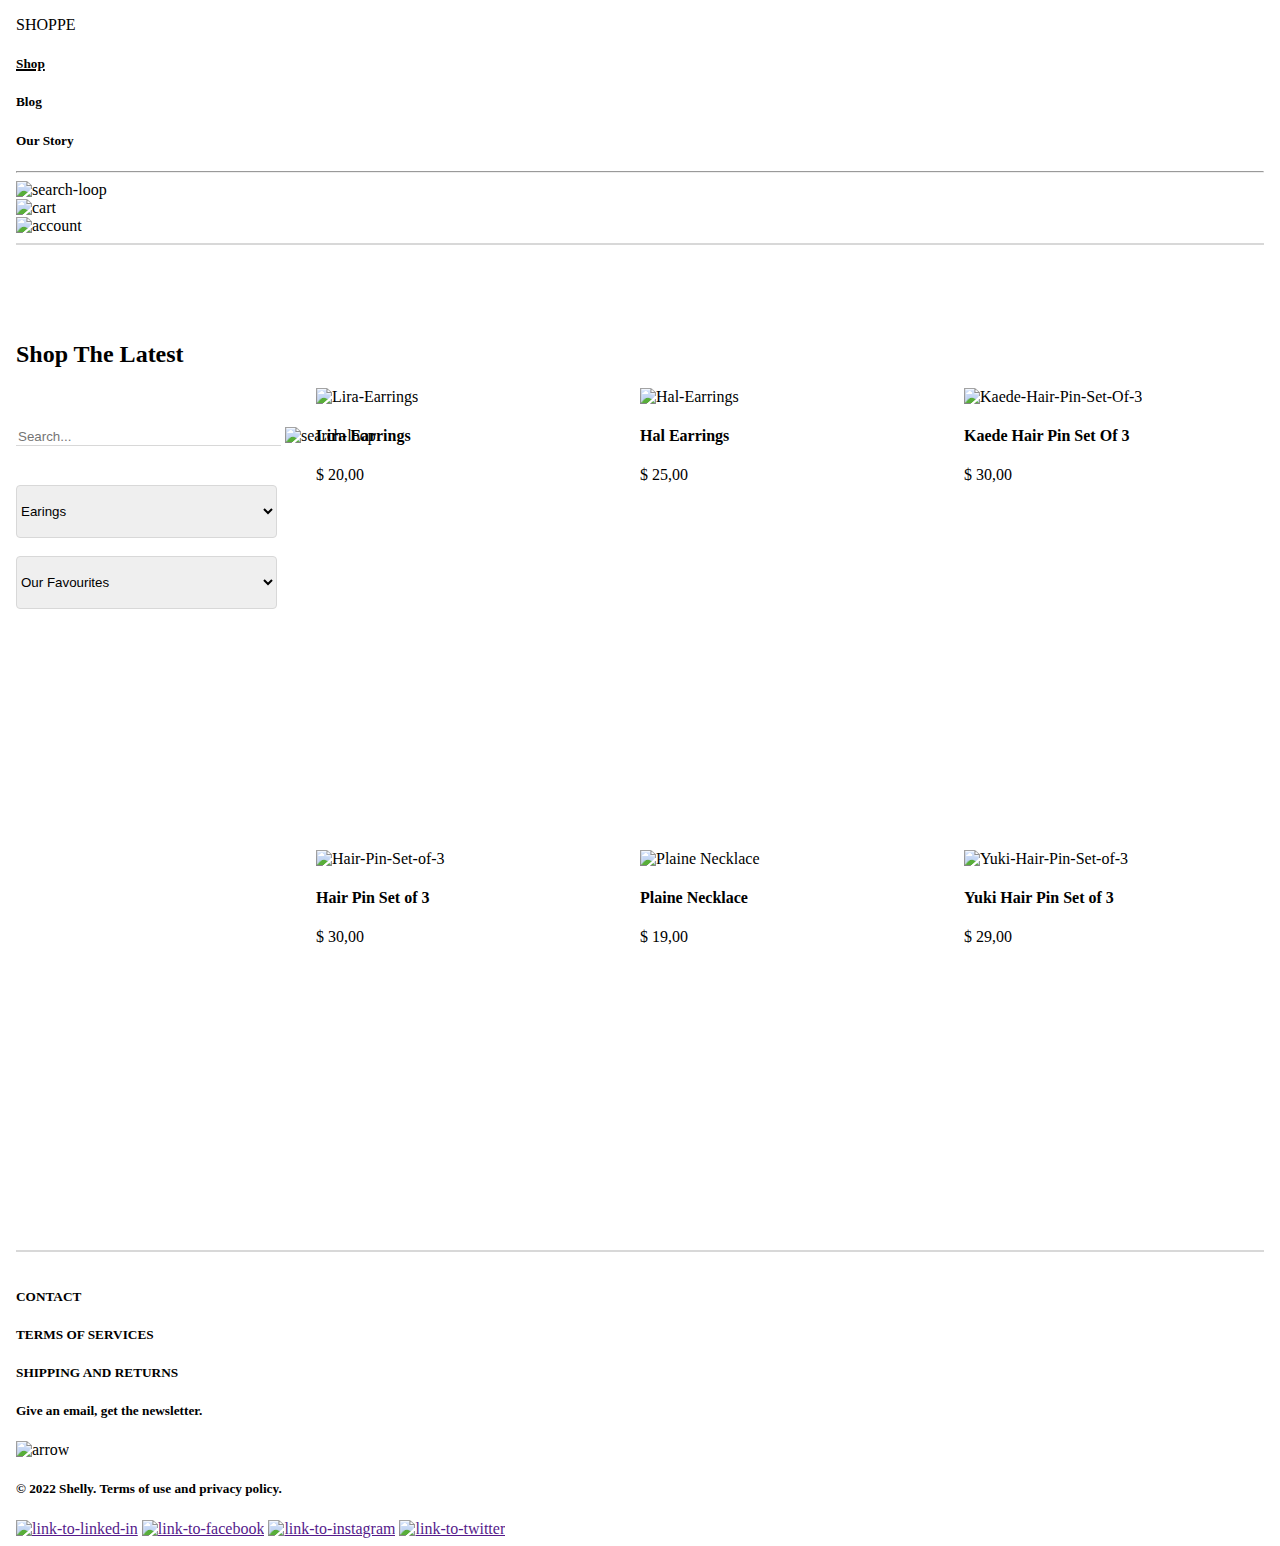
==== shop/index.html @ de3008f3 "add shop page" ====
<!DOCTYPE html>
<html lang="en">

<head>
    <meta charset="UTF-8">
    <meta name="viewport"
        content="width=device-width, user-scalable=no, initial-scale=1.0, maximum-scale=1.0, minimum-scale=1.0">
    <meta http-equiv="X-UA-Compatible" content="ie=edge">
    <title>Shoppe</title>
    <link rel="icon" type="image/x-icon" href="../assets/img/Fav%20Icon.png">
    <link rel="stylesheet" href="../normalize.css">
    <link rel="stylesheet" href="../generic.css">
    <link rel="stylesheet" href="stylesheet.css">
</head>

<body>
    <div class="content">
        <header>
            <div class="logo">
                <p>SHOPPE</p>
            </div>
            <nav class="nav">
                <div class="links">
                    <h5 class="shop">Shop</h5>
                    <h5>Blog</h5>
                    <h5>Our Story</h5>
                </div>

                <hr>

                <div class="action-buttons">
                    <div>
                        <img src="../assets/img/loop%20icon.png" alt="search-loop" width="21" height="21">
                    </div>
                    <div>
                        <img src="../assets/img/shopping-cart%201.png" alt="cart" width="21" height="21">
                    </div>
                    <div>
                        <img src="../assets/img/account%20icon.png" alt="account" width="22" height="22">
                    </div>
                </div>
            </nav>
        </header>
        <hr class="underline">
        <section>
            <div class="section-header">
                <h2>Shop The Latest</h2>
            </div>
            <div class="search-form">
                <input type="text" name="search" placeholder="Search..." id="search">
                <img src="../assets/img/loop%20icon.png" alt="search-loop" width="19" height="19"
                    id="search-form_search-loop-img">
                <form action="" class="form-filter">
                    <select name="shop-by" id="shop-by">
                        <option value="shop-by1">Earings</option>
                        <option value="shop-by2">Rings</option>
                        <option value="shop-by3">Necklaces</option>
                        <option value="shop-by4">Bracelets</option>
                        <option value="shop-by5">Collections</option>
                    </select>
                    <br><br>

                    <select name="sort-by" id="sort-by">
                        <option value="sort-by1">Our Favourites</option>
                        <option value="sort-by2">New In</option>
                        <option value="sort-by3">Price Low to High</option>
                        <option value="sort-by4">Price High to Low</option>
                    </select>

                </form>
            </div>


            <div class="product-cards">
                <div class="product-card">
                    <img src="../assets/img/Lira%20Earrings.png" alt="Lira-Earrings">
                    <h4>Lira Earrings</h4>
                    <p>$ 20,00</p>
                </div>
                <div class="product-card">
                    <img src="../assets/img/Hal%20Earrings.png" alt="Hal-Earrings">
                    <h4>Hal Earrings</h4>
                    <p>$ 25,00</p>
                </div>
                <div class="product-card">
                    <img src="../assets/img/Kaede%20Hair%20Pin%20Set%20Of%203%20.png" alt="Kaede-Hair-Pin-Set-Of-3">
                    <h4>Kaede Hair Pin Set Of 3 </h4>
                    <p>$ 30,00</p>
                </div>
                <div class="product-card">
                    <img src="../assets/img/Hair%20Pin%20Set%20of%203.png" alt="Hair-Pin-Set-of-3">
                    <h4>Hair Pin Set of 3</h4>
                    <p>$ 30,00</p>
                </div>
                <div class="product-card">
                    <img src="../assets/img/Plaine%20Necklace.png" alt="Plaine Necklace">
                    <h4>Plaine Necklace</h4>
                    <p>$ 19,00</p>
                </div>
                <div class="product-card">
                    <img src="../assets/img/Yuki%20Hair%20Pin%20Set%20of%203.png" alt="Yuki-Hair-Pin-Set-of-3">
                    <h4>Yuki Hair Pin Set of 3</h4>
                    <p>$ 29,00</p>
                </div>
            </div>



        </section>



        <footer>
            <hr class="underline">
            <div class="footer-line">
                <div class="footer-nav">
                    <h5>CONTACT</h5>
                    <h5>TERMS OF SERVICES</h5>
                    <h5>SHIPPING AND RETURNS</h5>
                </div>
                <div class="footer-email">
                    <h5>Give an email, get the newsletter.</h5>
                    <img src="../assets/img/arrow%20icon.png" alt="arrow" width="25" height="9">
                </div>
            </div>
            <div class="footer-line">
                <div>
                    <h5> &copy; <span>2022 Shelly.</span> Terms of use <span>and</span> privacy policy.</h5>
                </div>
                <div class="footer-social-media">
                    <a href=""><img src="../assets/img/in%20icon.png" alt="link-to-linked-in" width="19"
                            height="18"></a>
                    <a href=""><img src="../assets/img/fb%20icon.png" alt="link-to-facebook" width="10" height="18"></a>
                    <a href=""><img src="../assets/img/insta.png" alt="link-to-instagram" width="18" height="18"></a>
                    <a href=""><img src="../assets/img/twitter.png" alt="link-to-twitter" width="20" height="17"></a>
                </div>
            </div>
        </footer>
    </div>

</body>

</html>
---- shop/stylesheet.css ----
.content {
    width: 1248px;
    margin: 0 auto;
}
.shop {
    text-decoration: underline 2px black;
 

}
.underline {
    border: 1px solid #D8D8D8;
}

.section-header {
    margin-top: 96px;
}
.search-form {
    position: absolute;

}
#search {
    border: none;
  border-bottom: 1px solid #D8D8D8;
  width: 261px;
  margin-top: 40px;

}
.form-filter {
    margin-top: 39px;
}
#shop-by, #sort-by {
    width: 261px;
    height: 53px;
    border: 1px solid #D8D8D8;
border-radius: 4px;

}

.product-cards {
    display: grid;
    grid-template-rows: repeat(2, 392px);
    grid-template-columns: repeat(3, 1fr);
    column-gap: 24px;
    row-gap: 70px;
    margin-left: 300px;
}
.product-cards img {
    width: 300px;
    height: 300px;
    background-size: cover;
}

h5 span {
    color: #000000;
}
footer .underline{
    margin-bottom: 37px;
}
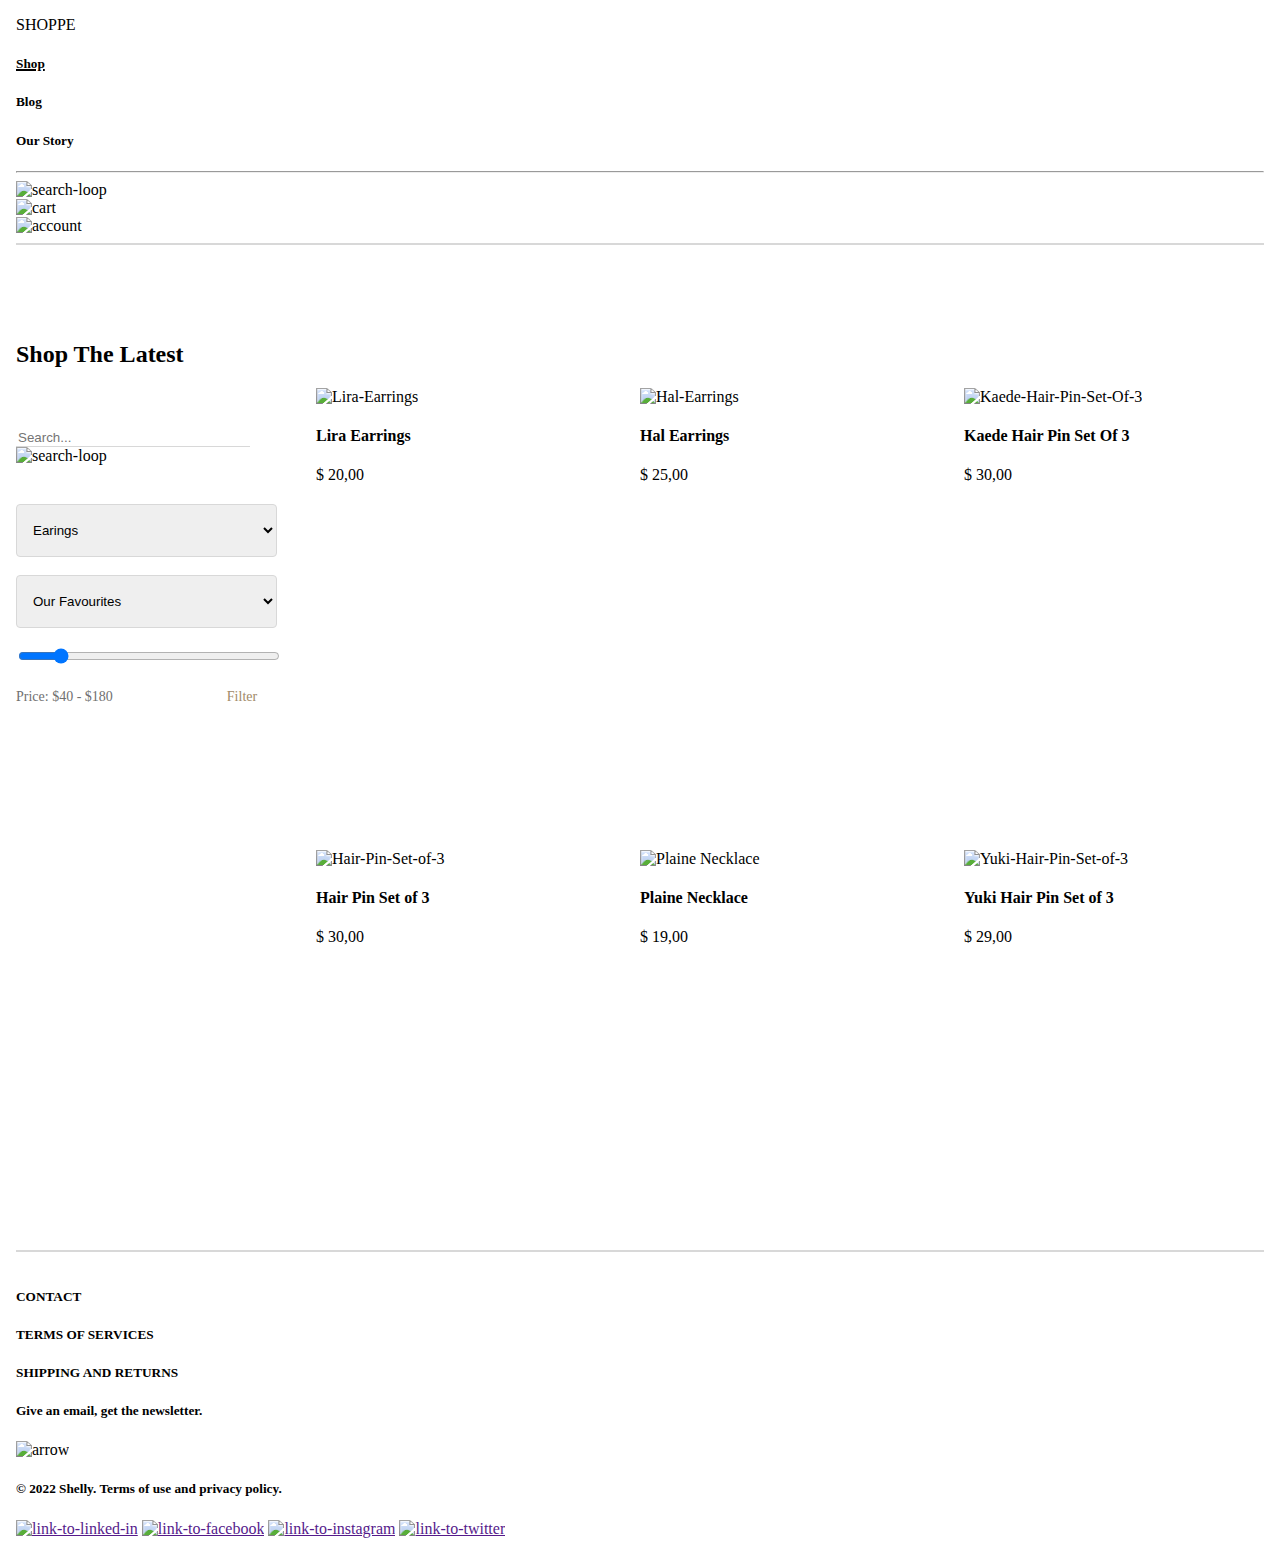
==== commit ba18b59c: "add price-range" ====
--- a/shop/index.html
+++ b/shop/index.html
@@ -11,6 +11,7 @@
     <link rel="stylesheet" href="../normalize.css">
     <link rel="stylesheet" href="../generic.css">
     <link rel="stylesheet" href="stylesheet.css">
+    <link rel="stylesheet" href="">
 </head>
 
 <body>
@@ -50,7 +51,7 @@
                 <input type="text" name="search" placeholder="Search..." id="search">
                 <img src="../assets/img/loop%20icon.png" alt="search-loop" width="19" height="19"
                     id="search-form_search-loop-img">
-                <form action="" class="form-filter">
+                <form action="" class="form_selectors">
                     <select name="shop-by" id="shop-by">
                         <option value="shop-by1">Earings</option>
                         <option value="shop-by2">Rings</option>
@@ -66,10 +67,15 @@
                         <option value="sort-by3">Price Low to High</option>
                         <option value="sort-by4">Price High to Low</option>
                     </select>
-
+                    <br><br>
+                    <div class="price-range">
+                        <input type="range" id="vol" name="vol" min="40" max="180" value="60">
+                        <br><br>
+                        <label for="vol" id="vol">Price: $40 - $180</label>
+                        <span class="price-range_filter">Filter</span>
+                    </div>
                 </form>
             </div>
-
 
             <div class="product-cards">
                 <div class="product-card">
--- a/shop/stylesheet.css
+++ b/shop/stylesheet.css
@@ -1,10 +1,40 @@
+@font-face {
+    font-family: 'allerta_stencil_regular';
+    src: url('../assets/fonts/allertastencil-regular-webfont.woff2') format('woff2'),
+    url('../assets/fonts/allertastencil-regular-webfont.woff') format('woff');
+    font-weight: normal;
+    font-style: normal;
+}
+
+@font-face {
+    font-family: 'dm_sans_bold';
+    src: url('../assets/fonts/dmsans-bold-webfont.woff2') format('woff2'),
+    url('../assets/fonts/dmsans-bold-webfont.woff') format('woff');
+    font-weight: normal;
+    font-style: normal;
+}
+
+@font-face {
+    font-family: 'dm_sans_medium';
+    src: url('../assets/fonts/dmsans-medium-webfont.woff2') format('woff2'),
+    url('../assets/fonts/dmsans-medium-webfont.woff') format('woff');
+    font-weight: normal;
+    font-style: normal;
+}
+
+@font-face {
+    font-family: 'dm_sans_regular';
+    src: url('../assets/fonts/dmsans-regular-webfont.woff2') format('woff2'),
+    url('../assets/fonts/dmsans-regular-webfont.woff') format('woff');
+    font-weight: normal;
+    font-style: normal;
+}
 .content {
     width: 1248px;
     margin: 0 auto;
 }
 .shop {
     text-decoration: underline 2px black;
- 
 
 }
 .underline {
@@ -16,23 +46,53 @@
 }
 .search-form {
     position: absolute;
+    width: 262px;
+    height: 336px;
+    margin-top: 40px;
+
 
 }
 #search {
     border: none;
-  border-bottom: 1px solid #D8D8D8;
-  width: 261px;
-  margin-top: 40px;
+    border-bottom: 1px solid #D8D8D8;
+    width: 230px;
+    
 
 }
-.form-filter {
+.form_selectors {
     margin-top: 39px;
 }
 #shop-by, #sort-by {
     width: 261px;
     height: 53px;
     border: 1px solid #D8D8D8;
-border-radius: 4px;
+    border-radius: 4px;
+    padding-left: 12px;
+    
+}
+.form_price-range {
+    margin-top: 39px;
+}
+
+#vol {
+    width: 262px;
+
+    font-family: 'dm_sans_regular';
+    font-style: normal;
+    font-weight: 400;
+    font-size: 14px;
+    line-height: 22px;
+    color: #707070;
+
+}
+.price-range_filter {
+    margin-left: 110px;
+    font-family: 'dm_sans_regular'; 
+    font-style: normal;
+    font-weight: 400;
+    font-size: 14px;
+    line-height: 22px;
+    color: #A18A68;
 
 }
 
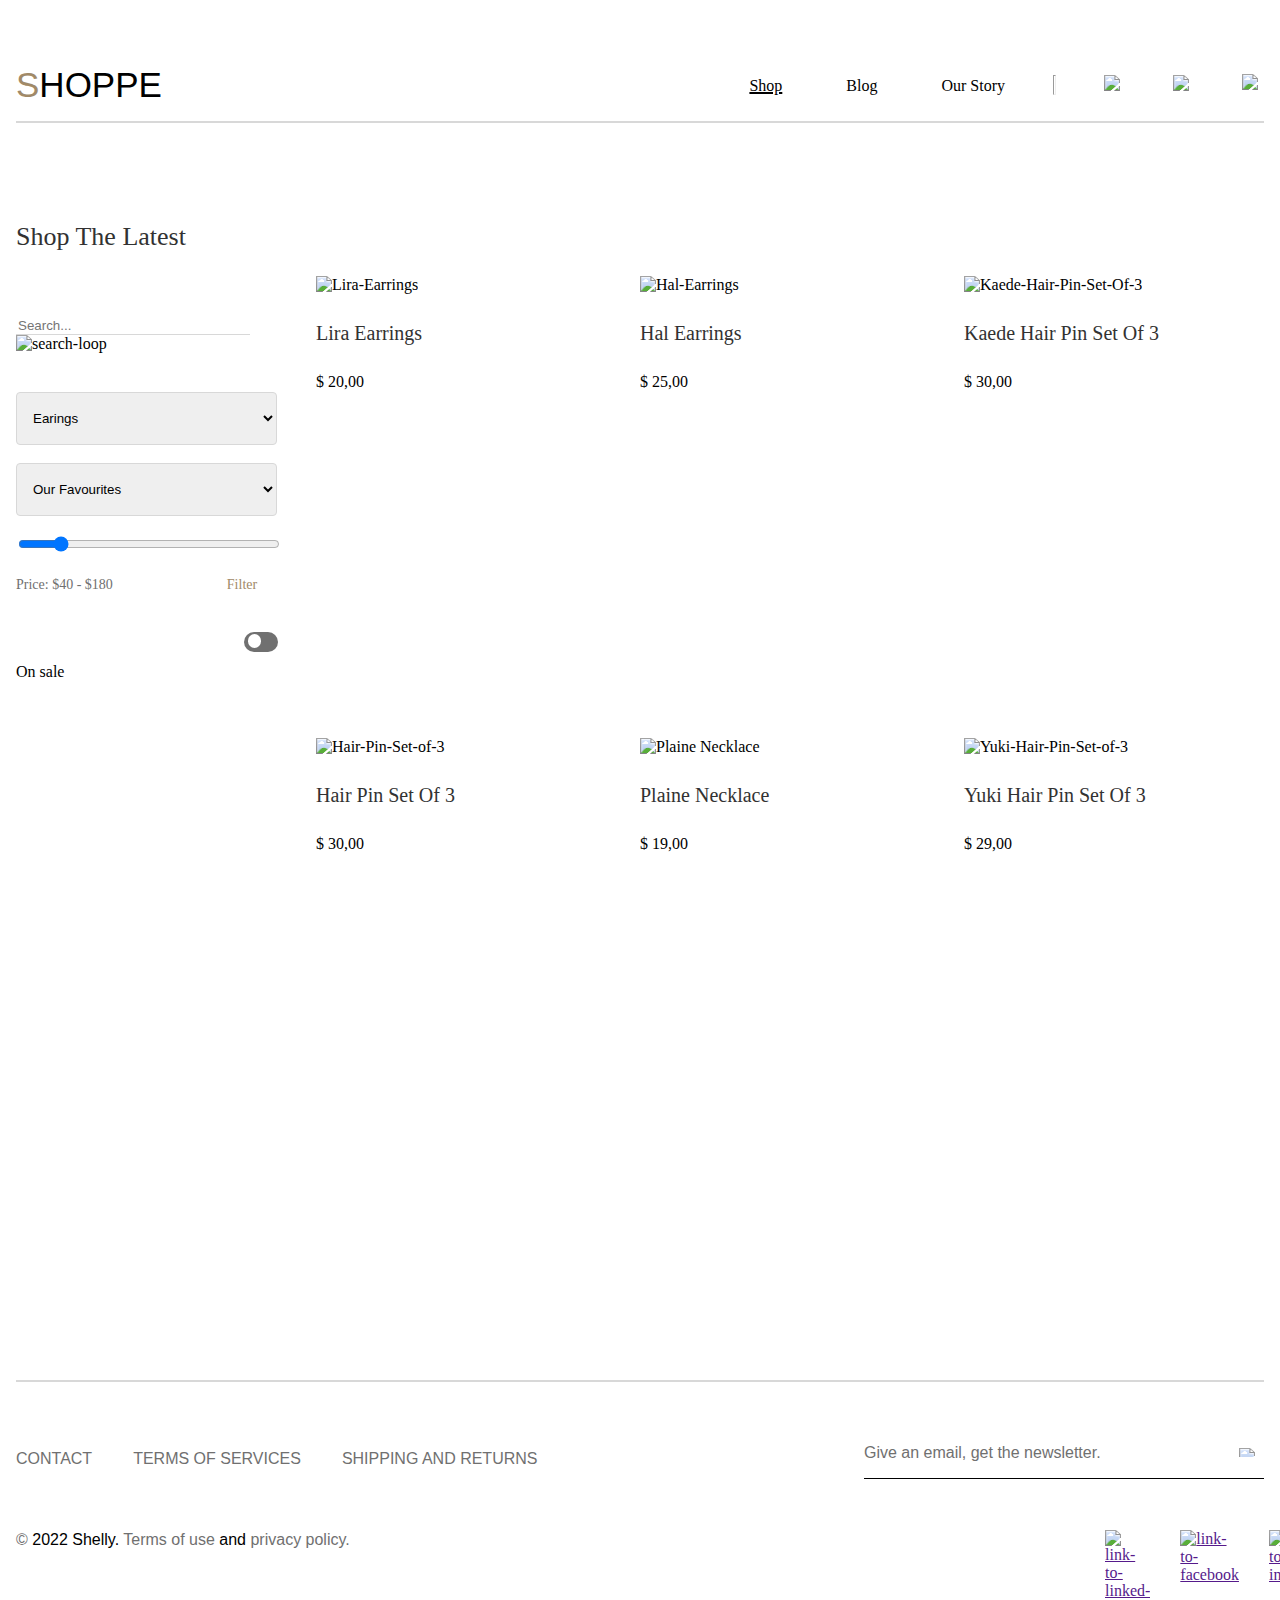
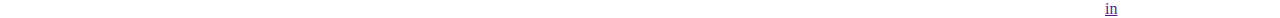
==== commit b4afd6cf: "add fonts in generic" ====
--- a/shop/index.html
+++ b/shop/index.html
@@ -11,7 +11,7 @@
     <link rel="stylesheet" href="../normalize.css">
     <link rel="stylesheet" href="../generic.css">
     <link rel="stylesheet" href="stylesheet.css">
-    <link rel="stylesheet" href="">
+
 </head>
 
 <body>
@@ -75,6 +75,18 @@
                         <span class="price-range_filter">Filter</span>
                     </div>
                 </form>
+                <br><br>
+                <div class="toggle-1">
+                    <h5>On sale</h5>
+                    <label class="switch">
+                        <input type="checkbox">
+                        <span class="slider round"></span>
+                    </label>
+
+                </div>
+
+
+
             </div>
 
             <div class="product-cards">
--- a/generic.css
+++ b/generic.css
@@ -0,0 +1,207 @@
+@font-face {
+    font-family: 'allerta_stencil_regular';
+    src: url('assets/fonts/allertastencil-regular-webfont.woff2') format('woff2'),
+    url('assets/fonts/allertastencil-regular-webfont.woff') format('woff');
+    font-weight: normal;
+    font-style: normal;
+}
+
+@font-face {
+    font-family: 'dm_sans_bold';
+    src: url('assets/fonts/dmsans-bold-webfont.woff2') format('woff2'),
+    url('assets/fonts/dmsans-bold-webfont.woff') format('woff');
+    font-weight: normal;
+    font-style: normal;
+}
+
+@font-face {
+    font-family: 'dm_sans_medium';
+    src: url('assets/fonts/dmsans-medium-webfont.woff2') format('woff2'),
+    url('assets/fonts/dmsans-medium-webfont.woff') format('woff');
+    font-weight: normal;
+    font-style: normal;
+}
+
+@font-face {
+    font-family: 'dm_sans_regular';
+    src: url('assets/fonts/dmsans-regular-webfont.woff2') format('woff2'),
+    url('assets/fonts/dmsans-regular-webfont.woff') format('woff');
+    font-weight: normal;
+    font-style: normal;
+}
+
+/*css responsible for header view start*/
+header {
+    display: flex;
+    justify-content: space-between;
+    margin-top: 65px;
+    margin-bottom: 16px;
+}
+
+.logo p::first-letter {
+    color: #A18A68;
+}
+
+.logo p {
+    font-family: allerta_stencil_regular, sans-serif;
+    font-size: 35px;
+    line-height: 40px;
+    margin: 0;
+}
+
+
+.nav {
+    display: flex;
+    align-items: center;
+    font-family: dm_sans_regular, sans-serif;
+    font-size: 16px;
+    line-height: 27px;
+    color: #000000;
+}
+
+.nav hr {
+    width: 1px;
+    height: 18px;
+    display: inline-block;
+    color: #707070;
+}
+
+.nav *:not(:last-child) {
+    margin-right: 48px;
+}
+
+.links {
+    display: flex;
+    align-items: center;
+    box-sizing: border-box;
+    height: 27px;
+}
+
+.links *:not(:last-child) {
+    margin-right: 64px;
+}
+
+.action-buttons {
+    display: flex;
+    align-items: center;
+}
+
+.action-buttons > div {
+    display: flex;
+}
+
+.action-buttons *:not(:last-child) {
+    margin-right: 48px;
+}
+
+/*css responsible for header view end*/
+
+footer {
+    box-sizing: border-box;
+    height: 159px;
+    margin-top: 250px;
+}
+
+.footer-line {
+    display: flex;
+    justify-content: space-between;
+    align-items: center;
+}
+
+.footer-nav {
+    display: flex;
+}
+
+.footer-nav h5, .footer-line h5 {
+    font-family: dm_sans_regular, sans-serif;
+    font-size: 16px;
+    line-height: 27px;
+    color: #707070;
+}
+
+.footer-nav h5:not(:last-child) {
+    padding-right: 41px;
+}
+
+
+.footer-email {
+    display: flex;
+    justify-content: space-between;
+    align-items: center;
+    width: 100%;
+    max-width: 400px;
+    padding-bottom: 12px;
+    border-bottom: solid 1px black;
+}
+
+.footer-email h5 {
+    margin: 0;
+}
+
+.footer-social-media {
+    display: flex;
+    box-sizing: border-box;
+    width: 159px;
+    height: 19px;
+}
+
+.footer-social-media a:not(:last-child) {
+    margin-right: 30px;
+}
+
+/**Fonts**/
+h1 {
+    font-family: 'dm_sans_medium';
+    font-style: normal;
+    font-weight: 500;
+    font-size: 33px;
+    line-height: 43px;
+
+    color: #323232;
+}
+
+h2 {
+    font-family: 'dm_sans_regular';
+    font-style: normal;
+    font-weight: 400;
+    font-size: 26px;
+    line-height: 35px;
+
+    color: #323232;
+
+}
+
+h3 {
+    font-family: 'dm_sans_regular';
+    font-style: normal;
+    font-weight: 400;
+    font-size: 20px;
+    line-height: 26px;
+
+    color: #323232;
+
+}
+
+h4 {
+    font-family: 'dm_sans_medium';
+    font-style: normal;
+    font-weight: 500;
+    font-size: 20px;
+    line-height: 26px;
+
+    text-transform: capitalize;
+
+    color: #323232;
+
+}
+
+h5 {
+    font-family: 'dm_sans_regular';
+    font-style: normal;
+    font-weight: 400;
+    font-size: 16px;
+    line-height: 27px;
+
+    color: #000000;
+
+}--- a/shop/stylesheet.css
+++ b/shop/stylesheet.css
@@ -95,6 +95,70 @@
     color: #A18A68;
 
 }
+.toggle-1 {
+    display: flex;
+    justify-content: space-between;
+}
+/**toggle**/
+.switch {
+    position: relative;
+    display: inline-block;
+    width: 34px;
+    height: 20px;
+}
+.switch input {
+    opacity: 0;
+    width: 0;
+    height: 0;
+  }
+  .slider {
+    position: absolute;
+    cursor: pointer;
+    top: 0;
+    left: 0;
+    right: 0;
+    bottom: 0;
+    background-color:  #707070;
+    -webkit-transition: .4s;
+    transition: .4s;
+  }
+  
+  .slider:before {
+    position: absolute;
+    content: "";
+    height: 13.3px;
+    width: 13.3px;
+    left: 4px;
+    bottom: 4px;
+    background-color: white;
+    -webkit-transition: .4s;
+    transition: .4s;
+  }
+  
+  input:checked + .slider {
+    background-color: #ccc;
+  }
+  
+  input:focus + .slider {
+    box-shadow: 0 0 1px #ccc;
+  }
+  
+  input:checked + .slider:before {
+    -webkit-transform: translateX(13.3px);
+    -ms-transform: translateX(13.3px);
+    transform: translateX(13.3px);
+  }
+  
+  /* Rounded sliders */
+  .slider.round {
+    border-radius: 34px;
+  }
+  
+  .slider.round:before {
+    border-radius: 50%;
+  }
+
+
 
 .product-cards {
     display: grid;
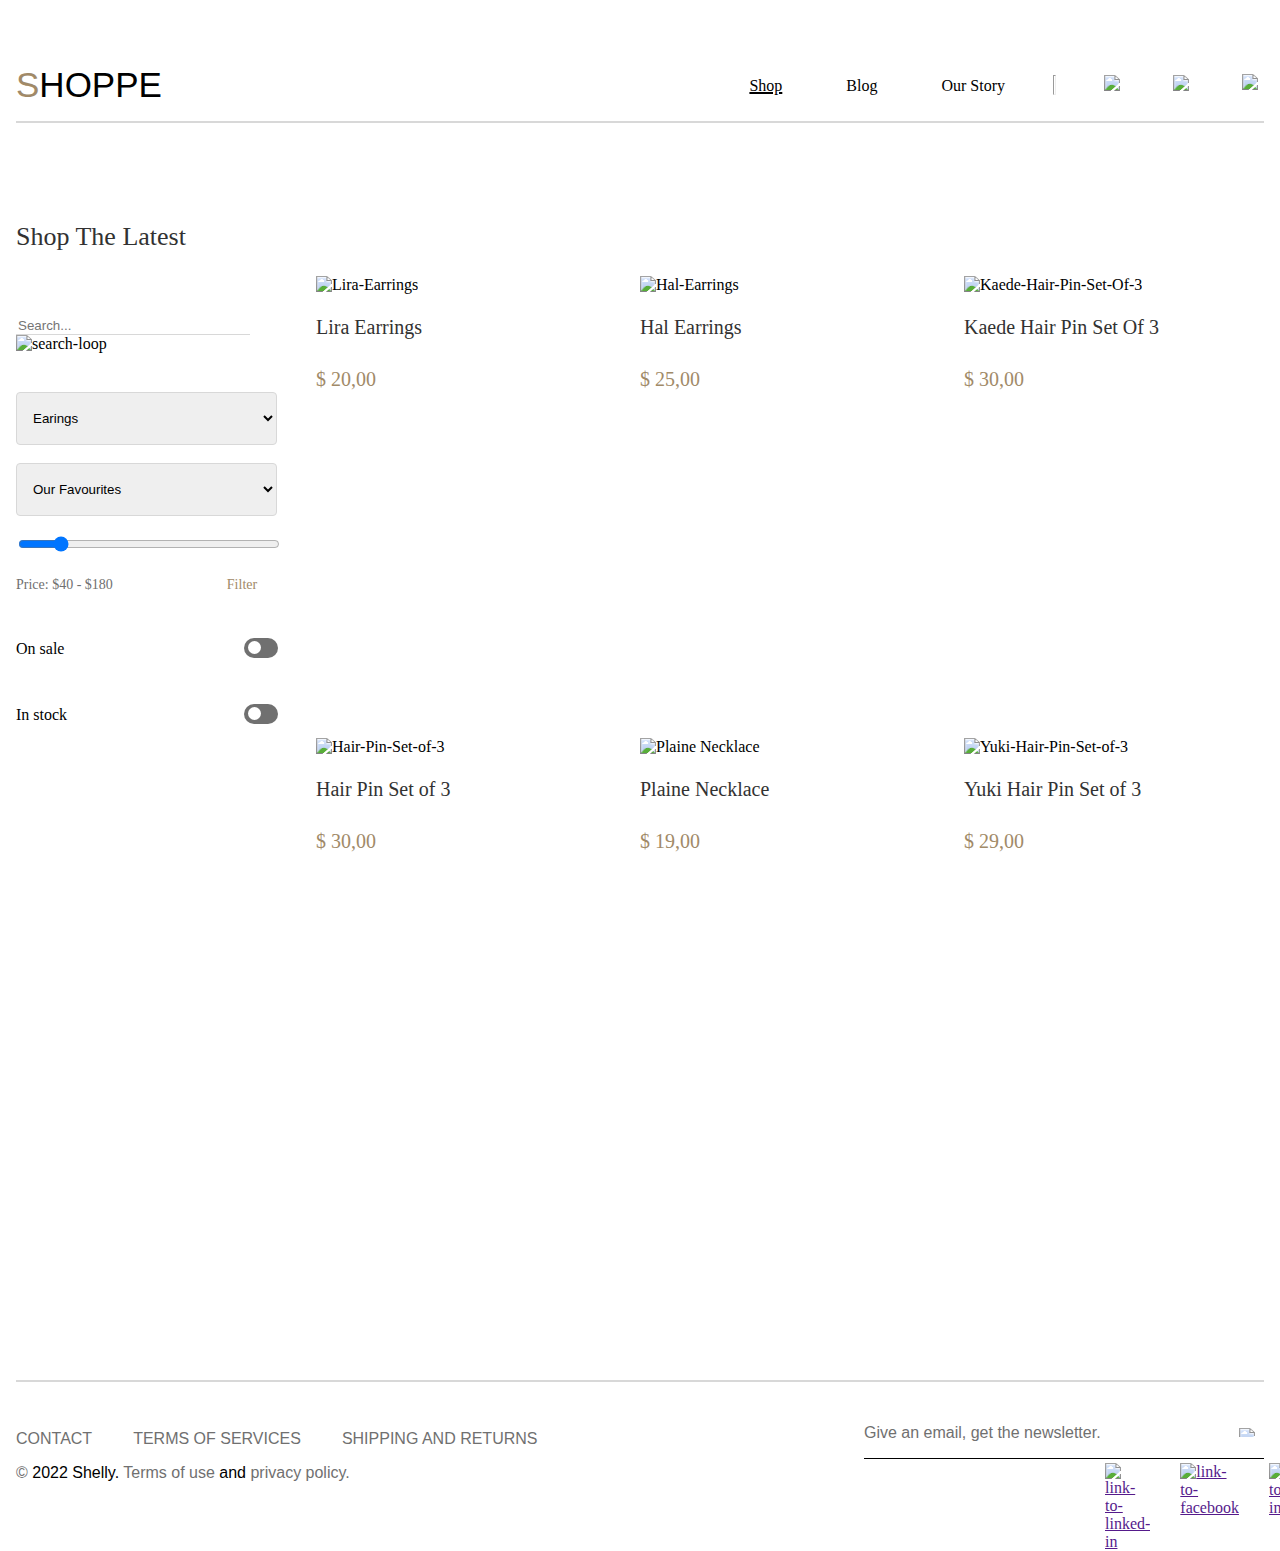
==== commit 5b6e69ad: "add font p in generic style" ====
--- a/shop/index.html
+++ b/shop/index.html
@@ -75,50 +75,53 @@
                         <span class="price-range_filter">Filter</span>
                     </div>
                 </form>
-                <br><br>
                 <div class="toggle-1">
                     <h5>On sale</h5>
                     <label class="switch">
                         <input type="checkbox">
                         <span class="slider round"></span>
                     </label>
-
                 </div>
-
-
+                <div class="toggle-2">
+                    <h5>In stock</h5>
+                    <label class="switch">
+                        <input type="checkbox">
+                        <span class="slider round"></span>
+                    </label>
+                </div>
 
             </div>
 
             <div class="product-cards">
                 <div class="product-card">
                     <img src="../assets/img/Lira%20Earrings.png" alt="Lira-Earrings">
-                    <h4>Lira Earrings</h4>
-                    <p>$ 20,00</p>
+                    <h3>Lira Earrings</h3>
+                    <h4 class="h4_gold">$ 20,00</h4>
                 </div>
                 <div class="product-card">
                     <img src="../assets/img/Hal%20Earrings.png" alt="Hal-Earrings">
-                    <h4>Hal Earrings</h4>
-                    <p>$ 25,00</p>
+                    <h3>Hal Earrings</h3>
+                    <h4 class="h4_gold">$ 25,00</h4>
                 </div>
                 <div class="product-card">
                     <img src="../assets/img/Kaede%20Hair%20Pin%20Set%20Of%203%20.png" alt="Kaede-Hair-Pin-Set-Of-3">
-                    <h4>Kaede Hair Pin Set Of 3 </h4>
-                    <p>$ 30,00</p>
+                    <h3>Kaede Hair Pin Set Of 3 </h3>
+                    <h4 class="h4_gold">$ 30,00</h4>
                 </div>
                 <div class="product-card">
                     <img src="../assets/img/Hair%20Pin%20Set%20of%203.png" alt="Hair-Pin-Set-of-3">
-                    <h4>Hair Pin Set of 3</h4>
-                    <p>$ 30,00</p>
+                    <h3>Hair Pin Set of 3</h3>
+                    <h4 class="h4_gold">$ 30,00</h4>
                 </div>
                 <div class="product-card">
                     <img src="../assets/img/Plaine%20Necklace.png" alt="Plaine Necklace">
-                    <h4>Plaine Necklace</h4>
-                    <p>$ 19,00</p>
+                    <h3>Plaine Necklace</h3>
+                    <h4 class="h4_gold">$ 19,00</h4>
                 </div>
                 <div class="product-card">
                     <img src="../assets/img/Yuki%20Hair%20Pin%20Set%20of%203.png" alt="Yuki-Hair-Pin-Set-of-3">
-                    <h4>Yuki Hair Pin Set of 3</h4>
-                    <p>$ 29,00</p>
+                    <h3>Yuki Hair Pin Set of 3</h3>
+                    <h4 class="h4_gold">$ 29,00</h4>
                 </div>
             </div>
 
--- a/generic.css
+++ b/generic.css
@@ -204,4 +204,35 @@
 
     color: #000000;
 
+}
+p .large {
+    font-family: 'DM Sans';
+    font-style: normal;
+    font-weight: 700;
+    font-size: 16px;
+    line-height: 21px;
+
+    color: #323232;
+
+}
+p .medium {
+    font-family: 'DM Sans';
+    font-style: normal;
+    font-weight: 400;
+    font-size: 14px;
+    line-height: 22px;
+
+    color: #323232;
+
+}
+
+p .small {
+    font-family: 'DM Sans';
+    font-style: normal;
+    font-weight: 400;
+    font-size: 12px;
+    line-height: 20px;
+
+    color: #323232;
+
 }--- a/shop/stylesheet.css
+++ b/shop/stylesheet.css
@@ -47,7 +47,6 @@
 .search-form {
     position: absolute;
     width: 262px;
-    height: 336px;
     margin-top: 40px;
 
 
@@ -95,9 +94,14 @@
     color: #A18A68;
 
 }
-.toggle-1 {
+.toggle-1, .toggle-2 {
     display: flex;
     justify-content: space-between;
+    align-items: center;
+    margin-top: 39px;
+}
+h5 {
+    margin: 0;
 }
 /**toggle**/
 .switch {
@@ -180,3 +184,6 @@
 footer .underline{
     margin-bottom: 37px;
 }
+.h4_gold {
+    color: #A18A68;
+}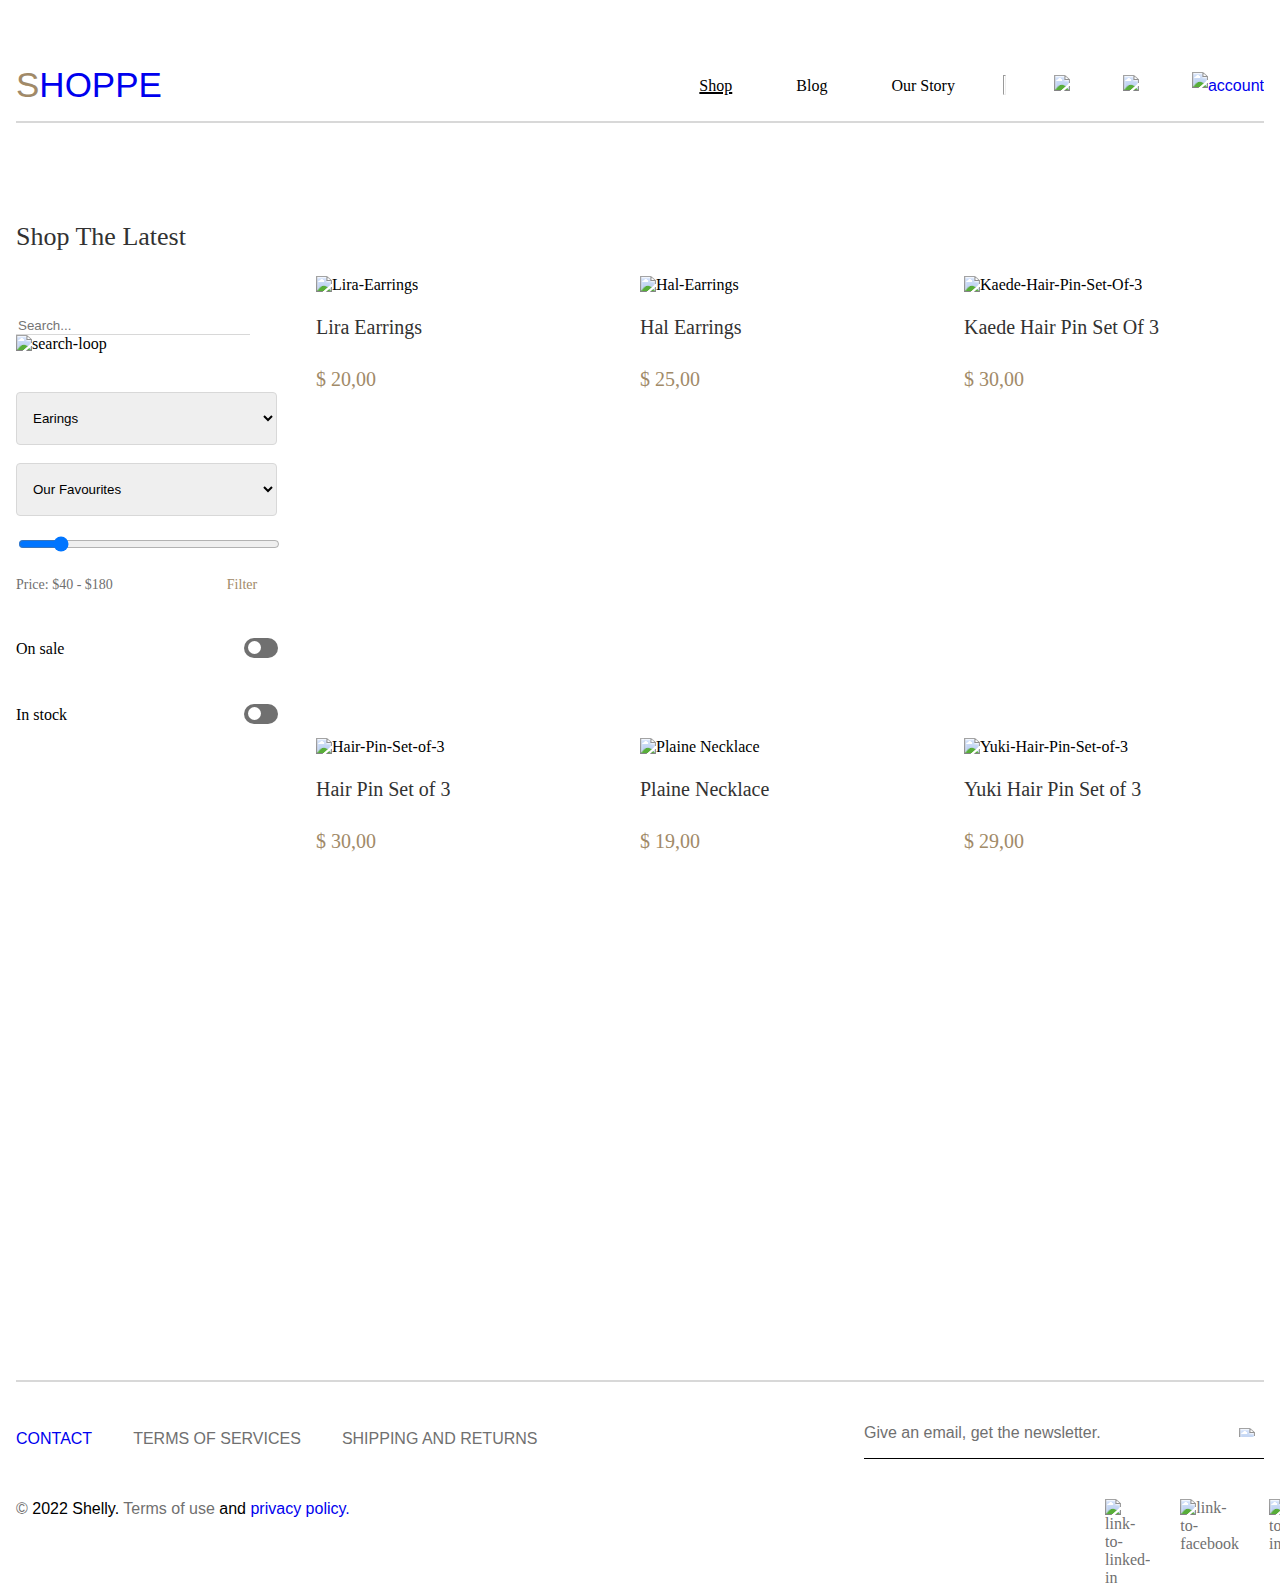
==== commit 237766d9: "part's connection" ====
--- a/shop/index.html
+++ b/shop/index.html
@@ -18,7 +18,7 @@
     <div class="content">
         <header>
             <div class="logo">
-                <p>SHOPPE</p>
+                <p><a href="../index.html">SHOPPE</a></p>
             </div>
             <nav class="nav">
                 <div class="links">
@@ -37,13 +37,15 @@
                         <img src="../assets/img/shopping-cart%201.png" alt="cart" width="21" height="21">
                     </div>
                     <div>
-                        <img src="../assets/img/account%20icon.png" alt="account" width="22" height="22">
+                        <a href="../my-account/sign-in/index.html">
+                            <img src="../assets/img/account%20icon.png" alt="account" width="22" height="22">
+                        </a>
                     </div>
                 </div>
             </nav>
         </header>
         <hr class="underline">
-        <section>
+        <section class="section_shop">
             <div class="section-header">
                 <h2>Shop The Latest</h2>
             </div>
@@ -124,18 +126,12 @@
                     <h4 class="h4_gold">$ 29,00</h4>
                 </div>
             </div>
-
-
-
         </section>
-
-
-
         <footer>
             <hr class="underline">
             <div class="footer-line">
                 <div class="footer-nav">
-                    <h5>CONTACT</h5>
+                    <h5><a href="../contact/index.html">CONTACT</a></h5>
                     <h5>TERMS OF SERVICES</h5>
                     <h5>SHIPPING AND RETURNS</h5>
                 </div>
@@ -144,9 +140,10 @@
                     <img src="../assets/img/arrow%20icon.png" alt="arrow" width="25" height="9">
                 </div>
             </div>
+            <br><br>
             <div class="footer-line">
                 <div>
-                    <h5> &copy; <span>2022 Shelly.</span> Terms of use <span>and</span> privacy policy.</h5>
+                    <h5> &copy; <span>2022 Shelly.</span> Terms of use <span>and</span> <a href="../privacy/index.html">privacy policy.</a></h5>
                 </div>
                 <div class="footer-social-media">
                     <a href=""><img src="../assets/img/in%20icon.png" alt="link-to-linked-in" width="19"
--- a/generic.css
+++ b/generic.css
@@ -49,6 +49,15 @@
     margin: 0;
 }
 
+.logo p a:visited{
+    text-decoration: none;
+    color: #000000;
+}
+
+logo p::first-letter a:visited{
+    color: #A18A68;
+}
+
 
 .nav {
     display: flex;
@@ -56,6 +65,10 @@
     font-family: dm_sans_regular, sans-serif;
     font-size: 16px;
     line-height: 27px;
+    color: #000000;
+}
+
+.nav a:visited{
     color: #000000;
 }
 
@@ -108,6 +121,10 @@
     align-items: center;
 }
 
+.footer-line a:visited{
+    color: #707070;
+}
+
 .footer-nav {
     display: flex;
 }
@@ -201,12 +218,17 @@
     font-weight: 400;
     font-size: 16px;
     line-height: 27px;
-
-    color: #000000;
-
-}
+    color: #000000;
+}
+
+a:link, a:visited{
+    text-decoration: none;
+}
+
+
+
 p .large {
-    font-family: 'DM Sans';
+    font-family: 'dm_sans_bold';
     font-style: normal;
     font-weight: 700;
     font-size: 16px;
@@ -216,7 +238,7 @@
 
 }
 p .medium {
-    font-family: 'DM Sans';
+    font-family: 'dm_sans_regular';
     font-style: normal;
     font-weight: 400;
     font-size: 14px;
@@ -227,7 +249,7 @@
 }
 
 p .small {
-    font-family: 'DM Sans';
+    font-family: 'dm_sans_regular';
     font-style: normal;
     font-weight: 400;
     font-size: 12px;
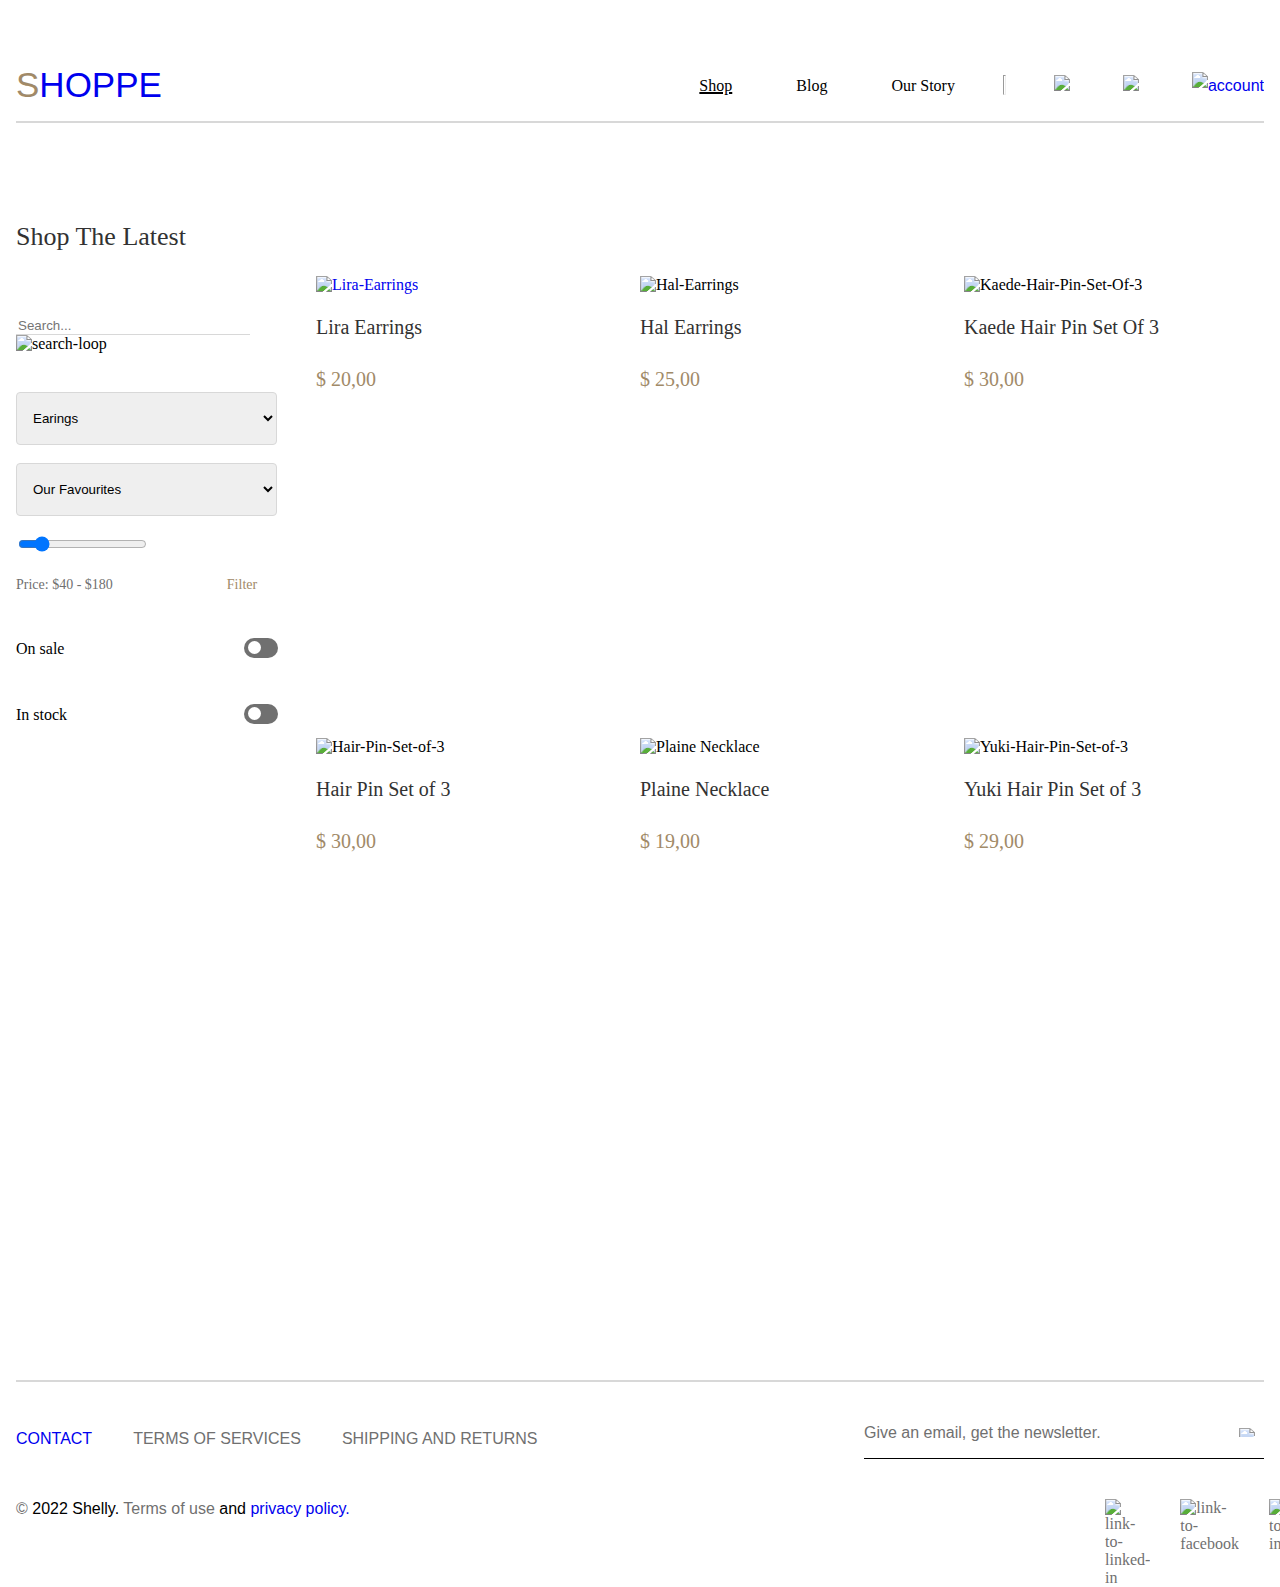
==== commit 35411b2d: "project connection" ====
--- a/shop/index.html
+++ b/shop/index.html
@@ -71,7 +71,7 @@
                     </select>
                     <br><br>
                     <div class="price-range">
-                        <input type="range" id="vol" name="vol" min="40" max="180" value="60">
+                        <input type="range" name="vol" min="40" max="180" value="60">
                         <br><br>
                         <label for="vol" id="vol">Price: $40 - $180</label>
                         <span class="price-range_filter">Filter</span>
@@ -95,11 +95,13 @@
             </div>
 
             <div class="product-cards">
-                <div class="product-card">
-                    <img src="../assets/img/Lira%20Earrings.png" alt="Lira-Earrings">
-                    <h3>Lira Earrings</h3>
-                    <h4 class="h4_gold">$ 20,00</h4>
-                </div>
+                <a href="../product/index.html">
+                    <div class="product-card">
+                        <img src="../assets/img/Lira%20Earrings.png" alt="Lira-Earrings">
+                        <h3>Lira Earrings</h3>
+                        <h4 class="h4_gold">$ 20,00</h4>
+                    </div>
+                </a>
                 <div class="product-card">
                     <img src="../assets/img/Hal%20Earrings.png" alt="Hal-Earrings">
                     <h3>Hal Earrings</h3>
